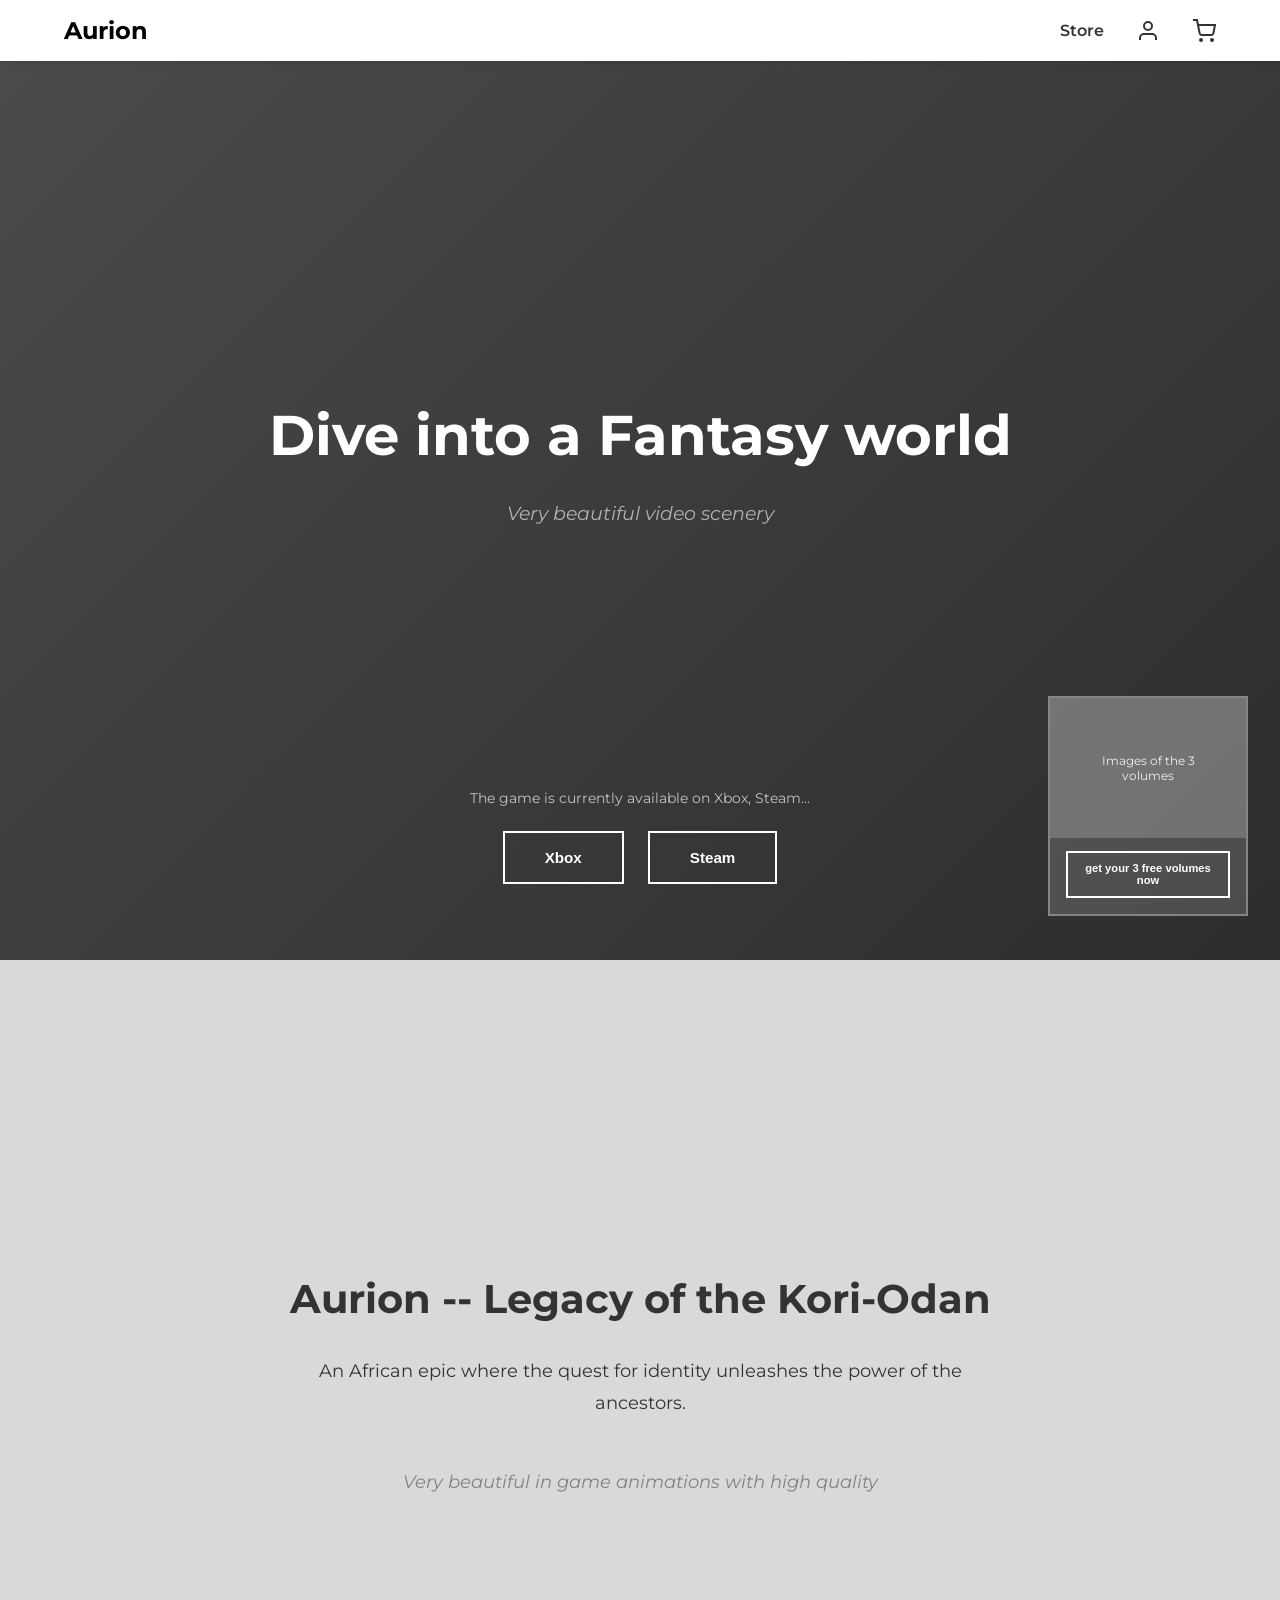
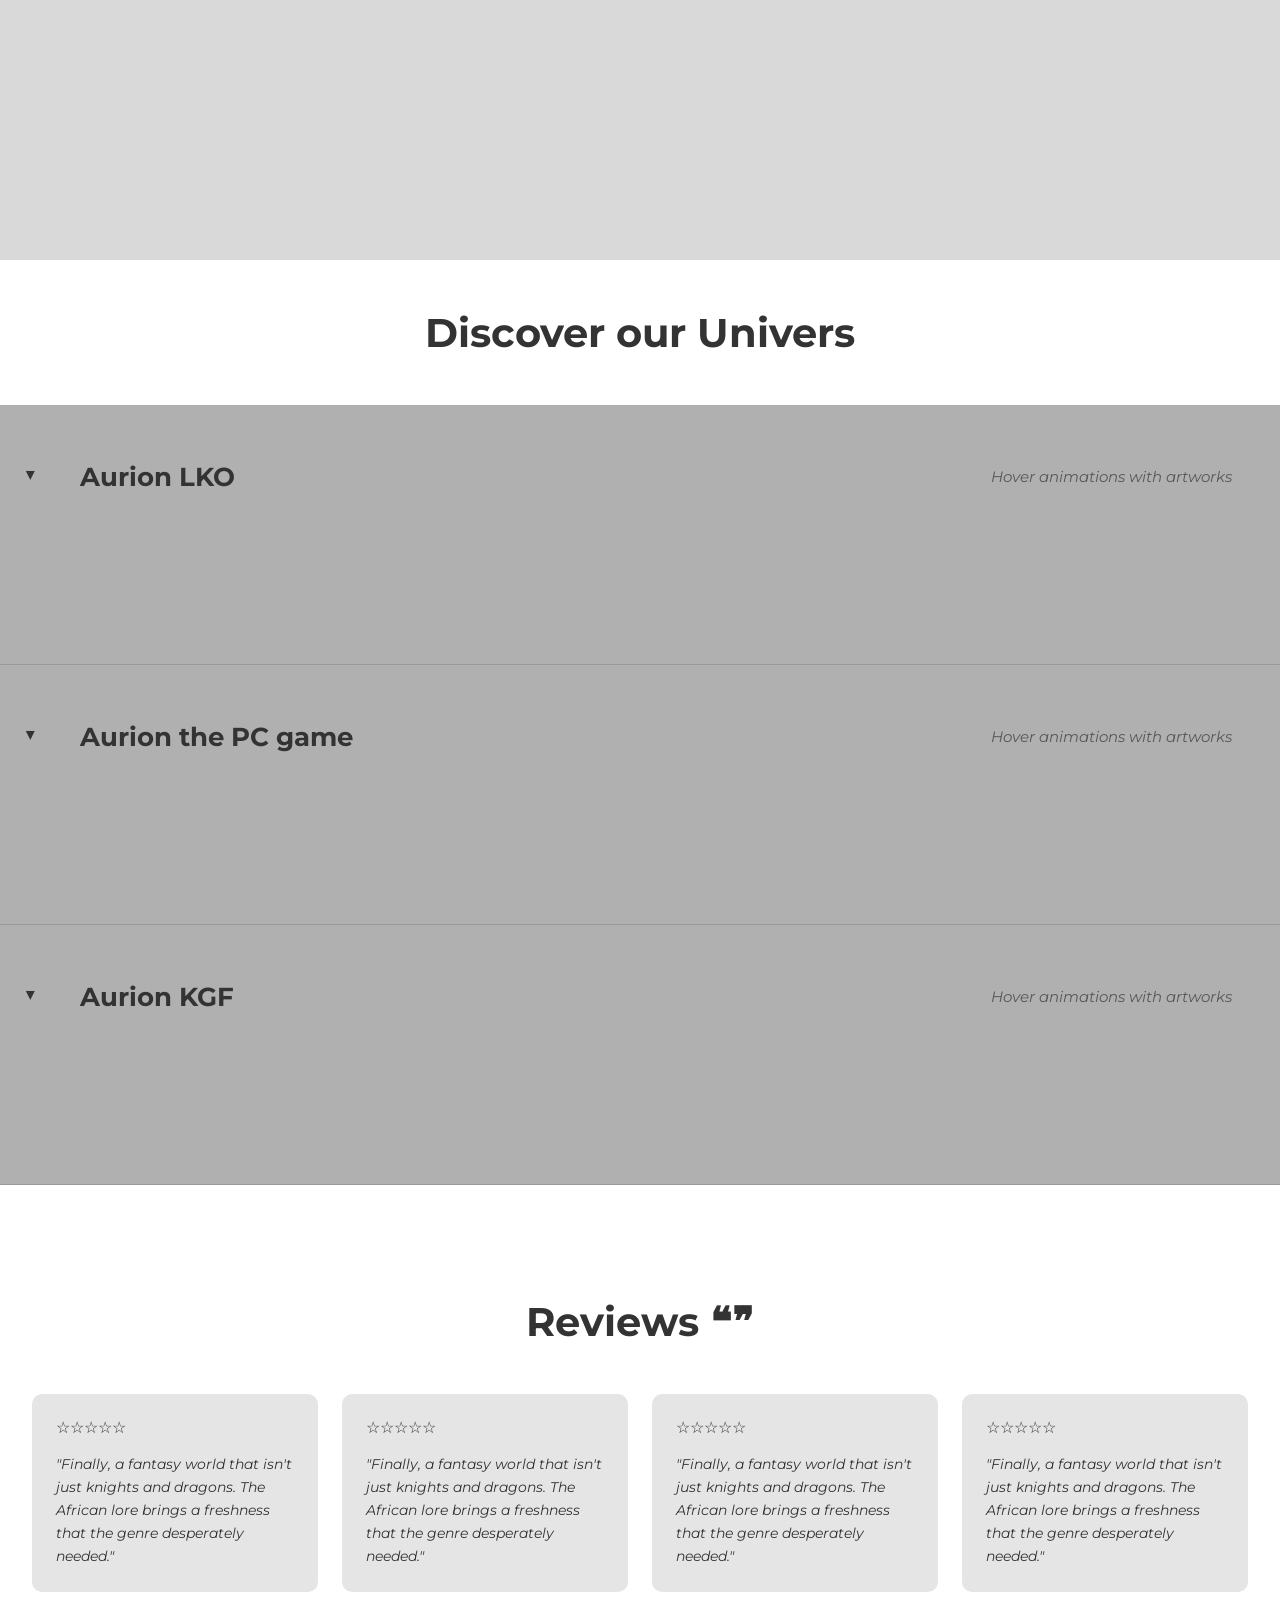
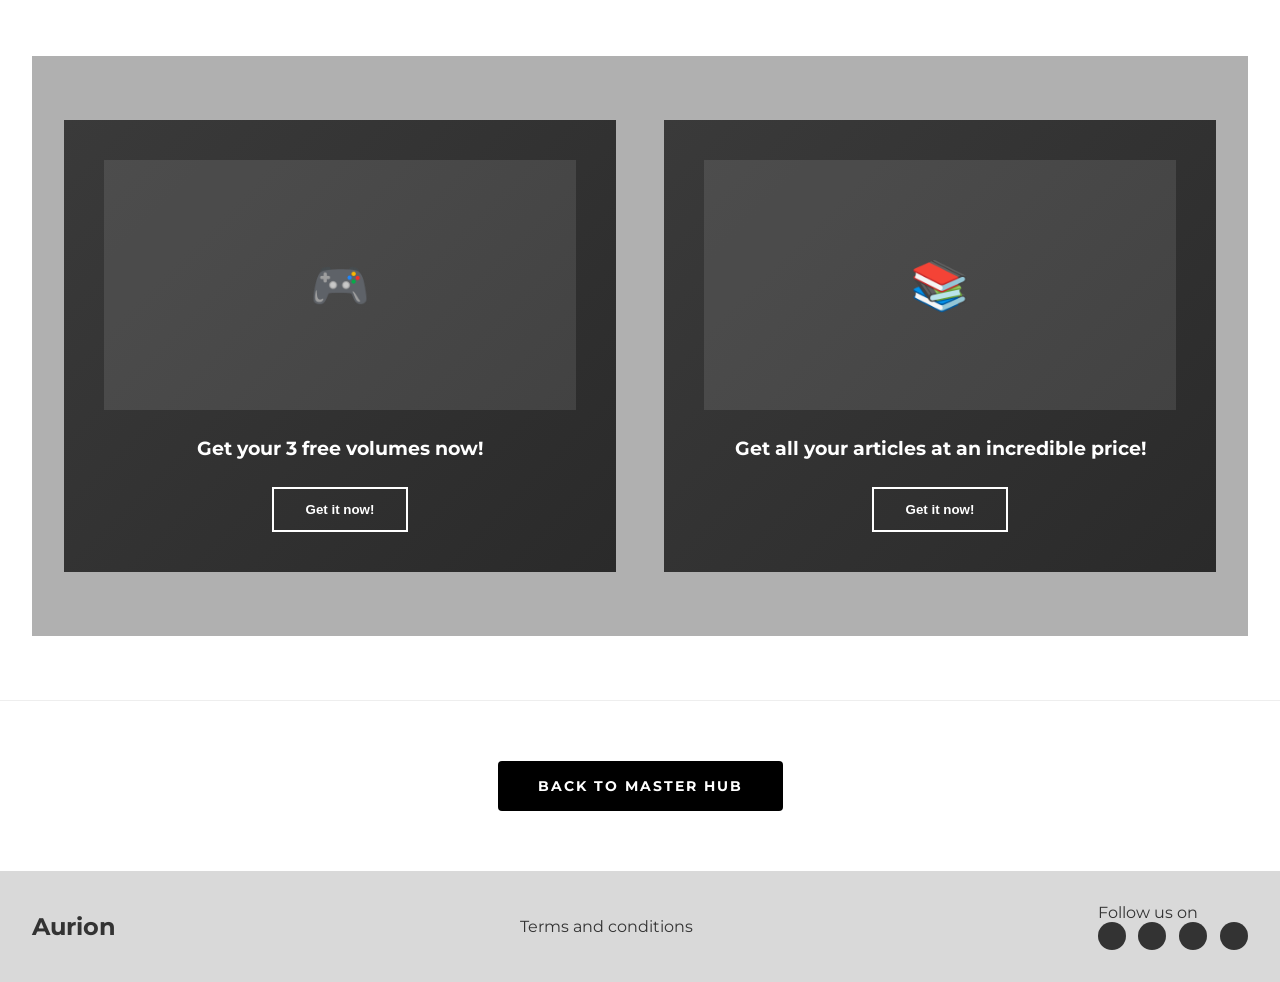
==== LandingPage_Aurionverse.html @ d0c834ea "i created the index pages and updated the other pages" ====
<!DOCTYPE html>
<html lang="en">

<head>
    <meta charset="UTF-8">
    <meta name="viewport" content="width=device-width, initial-scale=1.0">
    <title>Aurion - Legacy of the Kori-Odan</title>
    <link href="https://fonts.googleapis.com/css2?family=Montserrat:wght@400;600;700&display=swap" rel="stylesheet">
    <style>
        * {
            margin: 0;
            padding: 0;
            box-sizing: border-box;
        }

        body {
            font-family: 'Montserrat', sans-serif;
            color: #333;
            overflow-x: hidden;
        }

        .back-to-index-container {
            padding: 60px 0;
            text-align: center;
            background: #fff;
            border-top: 1px solid #eee;
        }

        .btn-index {
            display: inline-block;
            padding: 16px 40px;
            background: #000;
            color: white;
            text-decoration: none;
            font-weight: bold;
            text-transform: uppercase;
            letter-spacing: 2px;
            border-radius: 4px;
            transition: all 0.3s ease;
            font-size: 14px;
        }

        .btn-index:hover {
            background: #333;
            transform: translateY(-2px);
            box-shadow: 0 10px 20px rgba(0, 0, 0, 0.1);
        }

        /* Header/Navigation */
        header {
            background: white;
            padding: 1rem 2rem;
            box-shadow: 0 2px 4px rgba(0, 0, 0, 0.1);
            position: fixed;
            top: 0;
            left: 0;
            right: 0;
            z-index: 100;
        }

        nav {
            display: flex;
            justify-content: space-between;
            align-items: center;
            max-width: 100%;
        }

        .logo {
            padding-left: 2rem;
            font-size: 1.5rem;
            font-weight: 700;
            color: #000;
        }

        .nav-links {
            margin-left: auto;
            /* Pushes links and subsequent icons to the right */
            display: flex;
            gap: 3rem;
            align-items: center;
        }

        .nav-links a {
            text-decoration: none;
            color: #333;
            font-weight: 600;
        }

        .nav-icons {
            padding-right: 2rem;
            margin-left: 2rem;
            display: flex;
            gap: 2rem;
            align-items: center;
        }

        .icon {
            width: 24px;
            height: 24px;
            cursor: pointer;
        }

        .hamburger {
            display: none;
            flex-direction: column;
            gap: 4px;
            cursor: pointer;
        }

        .hamburger span {
            width: 25px;
            height: 3px;
            background: #000;
        }

        /* Full screen sections */
        section {
            min-height: 100vh;
            display: flex;
            flex-direction: column;
            justify-content: center;
            align-items: center;
        }

        /* Hero Section */
        .hero {
            background: linear-gradient(135deg, #4a4a4a 0%, #2d2d2d 100%);
            color: white;
            padding: 4rem 2rem 2rem;
            text-align: center;
            position: relative;
            margin-top: 60px;
        }

        .hero-content {
            max-width: 1400px;
            width: 100%;
            margin: 0 auto;
            position: relative;
            height: calc(100vh - 120px);
            display: flex;
            flex-direction: column;
            justify-content: space-between;
        }

        .hero-main {
            flex: 1;
            display: flex;
            flex-direction: column;
            justify-content: center;
            align-items: center;
            width: 100%;
        }

        .hero h1 {
            font-size: 3.5rem;
            margin-bottom: 2rem;
            font-weight: 700;
        }

        .hero-subtitle {
            font-style: italic;
            color: rgba(255, 255, 255, 0.6);
            font-size: 1.2rem;
        }

        .hero-bottom {
            width: 100%;
            position: relative;
            padding-bottom: 2rem;
        }

        .platform-section {
            text-align: center;
        }

        .platform-info {
            margin-bottom: 1.5rem;
            color: rgba(255, 255, 255, 0.7);
            font-size: 0.9rem;
        }

        .platform-buttons {
            display: flex;
            gap: 1.5rem;
            justify-content: center;
        }

        .btn {
            padding: 1rem 2.5rem;
            background: transparent;
            border: 2px solid white;
            color: white;
            font-weight: 600;
            cursor: pointer;
            transition: all 0.3s;
            font-size: 0.95rem;
        }

        .btn:hover {
            background: white;
            color: #333;
        }

        .hero-image-box {
            position: absolute;
            right: 0;
            bottom: 0;
            width: 200px;
            background: rgba(255, 255, 255, 0.15);
            border: 2px solid rgba(255, 255, 255, 0.3);
            text-align: center;
            overflow: hidden;
        }

        .hero-image-placeholder {
            width: 100%;
            height: 140px;
            background: rgba(255, 255, 255, 0.2);
            display: flex;
            align-items: center;
            justify-content: center;
            font-size: 0.75rem;
            color: rgba(255, 255, 255, 0.9);
            padding: 0.5rem;
        }

        .hero-image-box-content {
            padding: 0.8rem 1rem 1rem;
        }

        .hero-box-btn {
            padding: 0.6rem 0.8rem;
            background: transparent;
            border: 2px solid white;
            color: white;
            font-weight: 600;
            cursor: pointer;
            transition: all 0.3s;
            font-size: 0.7rem;
            width: 100%;
        }

        .hero-box-btn:hover {
            background: white;
            color: #333;
        }

        /* Game Description */
        .game-description {
            background: #d9d9d9;
            padding: 4rem 2rem;
            text-align: center;
        }

        .game-description h2 {
            font-size: 2.5rem;
            margin-bottom: 2rem;
            font-weight: 700;
        }

        .game-description p {
            max-width: 700px;
            margin: 0 auto 3rem;
            line-height: 1.8;
            font-size: 1.1rem;
        }

        .game-subtitle {
            font-style: italic;
            color: rgba(0, 0, 0, 0.4);
            font-size: 1.1rem;
        }

        /* Universe Section */
        .universe-section {
            background: white;
            padding: 3rem 0;
            width: 100%;
            min-height: 100vh;
            display: flex;
            flex-direction: column;
        }

        .universe-section h2 {
            font-size: 2.5rem;
            margin-bottom: 3rem;
            font-weight: 700;
            text-align: center;
        }

        .universe-cards {
            width: 100%;
            flex: 1;
            display: flex;
            flex-direction: column;
        }

        .universe-card {
            background: #b0b0b0;
            padding: 3.5rem 3rem;
            margin-bottom: 0;
            cursor: pointer;
            transition: all 0.5s ease;
            position: relative;
            display: flex;
            justify-content: space-between;
            align-items: center;
            border-bottom: 1px solid #999;
            overflow: hidden;
            flex: 1;
            min-height: calc((100vh - 120px) / 3);
        }

        .universe-card:hover {
            background: #8a8a8a;
            padding: 4rem 3rem;
            box-shadow: inset 0 0 50px rgba(0, 0, 0, 0.2);
        }

        .universe-card:hover .arrow {
            transform: rotate(180deg);
        }

        .universe-card:hover .universe-card-content {
            opacity: 1;
            max-height: 300px;
            margin-top: 1.5rem;
        }

        .universe-card h3 {
            font-size: 1.6rem;
            font-weight: 700;
            margin-left: 2rem;
            transition: all 0.3s;
        }

        .universe-card:hover h3 {
            transform: translateX(5px);
        }

        .universe-card p {
            color: rgba(0, 0, 0, 0.5);
            font-style: italic;
            font-size: 0.95rem;
        }

        .arrow {
            position: absolute;
            left: 1.5rem;
            font-size: 1.3rem;
            font-weight: bold;
            transition: transform 0.5s ease;
        }

        .universe-card-wrapper {
            width: 100%;
            display: flex;
            flex-direction: column;
            justify-content: center;
        }

        .universe-card-header {
            display: flex;
            justify-content: space-between;
            align-items: center;
        }

        .universe-card-content {
            opacity: 0;
            max-height: 0;
            overflow: hidden;
            transition: all 0.5s ease;
            padding: 0 2rem;
        }

        .universe-card-content p {
            color: rgba(0, 0, 0, 0.7);
            font-style: normal;
            line-height: 1.6;
            margin-top: 0.5rem;
        }

        /* Reviews Section */
        .reviews-section {
            background: white;
            padding: 4rem 2rem;
        }

        .reviews-section h2 {
            font-size: 2.5rem;
            margin-bottom: 3rem;
            font-weight: 700;
            text-align: center;
        }

        .reviews-section h2::after {
            content: ' ❝❞';
        }

        .reviews-container {
            display: grid;
            grid-template-columns: repeat(4, 1fr);
            gap: 1.5rem;
            max-width: 1400px;
            margin: 0 auto 4rem;
        }

        .review-card {
            background: #e5e5e5;
            padding: 1.5rem;
            text-align: left;
            border-radius: 10px;
        }

        .stars {
            color: #333;
            margin-bottom: 1rem;
            font-size: 1rem;
        }

        .review-card p {
            font-size: 0.9rem;
            line-height: 1.6;
            font-style: italic;
        }

        .carousel-dots {
            display: none;
            justify-content: center;
            gap: 0.5rem;
            margin-top: 1.5rem;
        }

        .dot {
            width: 10px;
            height: 10px;
            border-radius: 50%;
            background: #ccc;
            transition: background 0.3s;
            cursor: pointer;
        }

        .dot.active {
            background: #333;
        }

        /* Merchandise Section */
        .merchandise-section {
            background: #b0b0b0;
            padding: 4rem 2rem;
            width: 100%;
        }

        .merchandise-container {
            display: grid;
            grid-template-columns: 1fr 1fr;
            gap: 3rem;
            max-width: 1400px;
            margin: 0 auto;
        }

        .merch-card {
            background: linear-gradient(135deg, #3a3a3a 0%, #2a2a2a 100%);
            padding: 2.5rem;
            text-align: center;
            color: white;
        }

        .merch-image {
            width: 100%;
            height: 250px;
            background: rgba(255, 255, 255, 0.1);
            margin-bottom: 1.5rem;
            display: flex;
            align-items: center;
            justify-content: center;
        }

        .merch-card h3 {
            margin-bottom: 1.5rem;
            font-size: 1.2rem;
            line-height: 1.5;
        }

        .merch-btn {
            padding: 0.8rem 2rem;
            background: transparent;
            border: 2px solid white;
            color: white;
            font-weight: 600;
            cursor: pointer;
            transition: all 0.3s;
        }

        .merch-btn:hover {
            background: white;
            color: #333;
        }

        /* Footer */
        footer {
            background: #d9d9d9;
            padding: 2rem;
            display: flex;
            justify-content: space-between;
            align-items: center;
        }

        .footer-logo {
            font-size: 1.5rem;
            font-weight: 700;
        }

        .footer-links a {
            color: #333;
            text-decoration: none;
        }

        .social-icons {
            display: flex;
            gap: 0.8rem;
        }

        .social-icon {
            width: 28px;
            height: 28px;
            background: #333;
            border-radius: 50%;
        }

        /* Mobile Styles */
        @media (max-width: 768px) {
            .nav-links {
                display: none;
            }

            .nav-icons {
                display: none;
            }

            .hamburger {
                display: flex;
            }

            .hero {
                margin-top: 60px;
                min-height: 70vh;
                padding: 2rem 1rem 0;
                display: flex;
                flex-direction: column;
            }

            .hero-content {
                flex: 1;
                display: flex;
                flex-direction: column;
                justify-content: space-between;
                gap: 2rem;
            }

            .hero h1 {
                font-size: 2rem;
                margin-bottom: 1.5rem;
            }

            .hero-subtitle {
                font-size: 1rem;
            }

            .hero-bottom {
                padding-bottom: 1rem;
            }

            .platform-info {
                display: none;
            }

            .platform-buttons {
                display: none;
            }

            .hero-image-box {
                position: static;
                width: 100%;
                max-width: 280px;
                margin: 0 auto;
            }

            .hero-image-placeholder {
                height: 120px;
            }

            .game-description h2 {
                font-size: 1.8rem;
            }

            .game-description p {
                font-size: 1rem;
            }

            .universe-section {
                min-height: auto;
            }

            .universe-section h2 {
                font-size: 1.8rem;
            }

            .universe-cards {
                flex: none;
            }

            .universe-card {
                padding: 3rem 1rem 3rem 3rem;
                min-height: 150px;
                flex: none;
            }

            .universe-card h3 {
                font-size: 1.3rem;
                margin-left: 1rem;
            }

            .universe-card p {
                font-size: 0.85rem;
            }

            .universe-card-content {
                padding: 0 1rem;
            }

            /* CORRECTION: Reviews Section Mobile */
            .reviews-section {
                padding: 3rem 0;
                overflow: hidden;
                /* Empêche le débordement horizontal */
            }

            .reviews-section h2 {
                font-size: 1.8rem;
                padding: 0 1rem;
            }

            .reviews-container {
                display: flex;
                overflow-x: auto;
                scroll-snap-type: x mandatory;
                gap: 0;
                padding: 0 1rem;
                margin: 0 0 2rem 0;
                -webkit-overflow-scrolling: touch;
                scrollbar-width: none;
                scroll-behavior: smooth;
            }

            .reviews-container::-webkit-scrollbar {
                display: none;
            }

            .review-card {
                min-width: 100%;
                /* Pleine largeur du conteneur */
                max-width: 100%;
                flex-shrink: 0;
                scroll-snap-align: start;
                margin: 0;
                /* Pas de marge pour éviter le débordement */
                box-sizing: border-box;
            }

            .carousel-dots {
                display: flex;
                padding: 0 1rem;
            }

            .merchandise-section {
                padding: 2rem 1rem;
            }

            .merchandise-container {
                grid-template-columns: 1fr;
                gap: 1.5rem;
            }

            .merch-card {
                display: grid;
                grid-template-columns: 1fr 1fr;
                gap: 1.5rem;
                padding: 2rem 1.5rem;
                align-items: center;
            }

            .merch-card:first-child {
                order: 1;
            }

            .merch-card:last-child {
                order: 2;
            }

            .merch-card:first-child .merch-image {
                order: 1;
            }

            .merch-card:first-child .merch-content {
                order: 2;
            }

            .merch-card:last-child .merch-image {
                order: 2;
            }

            .merch-card:last-child .merch-content {
                order: 1;
            }

            .merch-image {
                height: 180px;
                margin-bottom: 0;
            }

            .merch-content {
                display: flex;
                flex-direction: column;
                justify-content: center;
                align-items: center;
                text-align: center;
            }

            .merch-card h3 {
                margin-bottom: 1rem;
                font-size: 1rem;
            }

            .merch-btn {
                padding: 0.7rem 1.2rem;
                font-size: 0.8rem;
            }

            footer {
                flex-direction: column;
                gap: 1.5rem;
                text-align: center;
            }

            .footer-links {
                order: 2;
            }

            .social-icons {
                order: 3;
            }
        }
    </style>
</head>

<body>
    <!-- Header -->
    <header>
        <nav>
            <div class="logo">
                <a href="index.html" style="text-decoration: none; color: inherit;">Aurion</a>
            </div>
            <div class="nav-links">
                <a href="bundleshop.html">Store</a>
            </div>
            <div class="nav-icons">
                <svg class="icon" viewBox="0 0 24 24" fill="none" stroke="currentColor" stroke-width="2">
                    <path d="M20 21v-2a4 4 0 0 0-4-4H8a4 4 0 0 0-4 4v2"></path>
                    <circle cx="12" cy="7" r="4"></circle>
                </svg>
                <svg class="icon" viewBox="0 0 24 24" fill="none" stroke="currentColor" stroke-width="2">
                    <circle cx="9" cy="21" r="1"></circle>
                    <circle cx="20" cy="21" r="1"></circle>
                    <path d="M1 1h4l2.68 13.39a2 2 0 0 0 2 1.61h9.72a2 2 0 0 0 2-1.61L23 6H6"></path>
                </svg>
            </div>
            <div class="hamburger">
                <span></span>
                <span></span>
                <span></span>
            </div>
        </nav>
    </header>

    <!-- Hero Section -->
    <section class="hero">
        <div class="hero-content">
            <div class="hero-main">
                <h1>Dive into a Fantasy world</h1>
                <p class="hero-subtitle">Very beautiful video scenery</p>
            </div>
            <div class="hero-bottom">
                <div class="platform-section">
                    <p class="platform-info">The game is currently available on Xbox, Steam...</p>
                    <div class="platform-buttons">
                        <button class="btn">Xbox</button>
                        <button class="btn">Steam</button>
                    </div>
                </div>
                <div class="hero-image-box">
                    <div class="hero-image-placeholder">
                        Images of the 3<br>volumes
                    </div>
                    <div class="hero-image-box-content">
                        <button class="hero-box-btn">get your 3 free volumes now</button>
                    </div>
                </div>
            </div>
        </div>
    </section>

    <!-- Game Description -->
    <section class="game-description">
        <h2>Aurion -- Legacy of the Kori-Odan</h2>
        <p>An African epic where the quest for identity unleashes the power of the ancestors.</p>
        <p class="game-subtitle">Very beautiful in game animations with high quality</p>
    </section>

    <!-- Universe Section -->
    <section class="universe-section">
        <h2>Discover our Univers</h2>
        <div class="universe-cards">
            <!-- Card 1 -->
            <a href="landing_AurionLKO.html" class="universe-card"
                style="text-decoration: none; color: inherit; display: block;">
                <span class="arrow">▼</span>
                <div class="universe-card-wrapper">
                    <div class="universe-card-header">
                        <h3>Aurion LKO</h3>
                        <p>Hover animations with artworks</p>
                    </div>
                    <div class="universe-card-content">
                        <p>Explore the Legacy of Kori-Odan with stunning visuals and immersive gameplay. Experience the
                            rich African mythology brought to life.</p>
                    </div>
                </div>
            </a>
            <!-- Card 2 -->
            <a href="jeupc.html" class="universe-card" style="text-decoration: none; color: inherit; display: block;">
                <span class="arrow">▼</span>
                <div class="universe-card-wrapper">
                    <div class="universe-card-header">
                        <h3>Aurion the PC game</h3>
                        <p>Hover animations with artworks</p>
                    </div>
                    <div class="universe-card-content">
                        <p>The complete PC gaming experience with enhanced graphics and fluid combat mechanics. Dive
                            into an epic adventure.</p>
                    </div>
                </div>
            </a>
            <!-- Card 3 -->
            <a href="landing_jeumobile.html" class="universe-card"
                style="text-decoration: none; color: inherit; display: block;">
                <span class="arrow">▼</span>
                <div class="universe-card-wrapper">
                    <div class="universe-card-header">
                        <h3>Aurion KGF</h3>
                        <p>Hover animations with artworks</p>
                    </div>
                    <div class="universe-card-content">
                        <p>Discover the Kori-Gan Federation chapter with new characters, locations, and incredible
                            storytelling.</p>
                    </div>
                </div>
            </a>
        </div>
    </section>

    <!-- Reviews Section -->
    <section class="reviews-section">
        <h2>Reviews</h2>
        <div class="reviews-container">
            <div class="review-card">
                <div class="stars">☆☆☆☆☆</div>
                <p>"Finally, a fantasy world that isn't just knights and dragons. The African lore brings a freshness
                    that the genre desperately needed."</p>
            </div>
            <div class="review-card">
                <div class="stars">☆☆☆☆☆</div>
                <p>"Finally, a fantasy world that isn't just knights and dragons. The African lore brings a freshness
                    that the genre desperately needed."</p>
            </div>
            <div class="review-card">
                <div class="stars">☆☆☆☆☆</div>
                <p>"Finally, a fantasy world that isn't just knights and dragons. The African lore brings a freshness
                    that the genre desperately needed."</p>
            </div>
            <div class="review-card">
                <div class="stars">☆☆☆☆☆</div>
                <p>"Finally, a fantasy world that isn't just knights and dragons. The African lore brings a freshness
                    that the genre desperately needed."</p>
            </div>
        </div>
        <div class="carousel-dots">
            <span class="dot active"></span>
            <span class="dot"></span>
            <span class="dot"></span>
            <span class="dot"></span>
        </div>

        <!-- Merchandise Section -->
        <div class="merchandise-section">
            <div class="merchandise-container">
                <div class="merch-card">
                    <div class="merch-image">
                        <span style="font-size: 3rem;">🎮</span>
                    </div>
                    <div class="merch-content">
                        <h3>Get your 3 free volumes now!</h3>
                        <button class="merch-btn">Get it now!</button>
                    </div>
                </div>
                <div class="merch-card">
                    <div class="merch-image">
                        <span style="font-size: 3rem;">📚</span>
                    </div>
                    <div class="merch-content">
                        <h3>Get all your articles at an incredible price!</h3>
                        <button class="merch-btn">Get it now!</button>
                    </div>
                </div>
            </div>
        </div>
    </section>

    <!-- Footer -->
    <!-- Back to Hub -->
    <div class="back-to-index-container">
        <a href="index.html" class="btn-index">Back to Master Hub</a>
    </div>

    <footer>
        <div class="footer-logo">Aurion</div>
        <div class="footer-links">
            <a href="#terms">Terms and conditions</a>
        </div>
        <div>
            <p class="text-gray-300">Follow us on</p>
            <div class="social-icons pt-10">

                <div class="social-icon"></div>
                <div class="social-icon"></div>
                <div class="social-icon"></div>
                <div class="social-icon"></div>
            </div>
        </div>
    </footer>

    <script>
        // Hamburger menu functionality
        document.querySelector('.hamburger').addEventListener('click', function () {
            this.classList.toggle('active');
        });

        // Auto-sliding carousel for mobile reviews
        const reviewsContainer = document.querySelector('.reviews-container');
        const dots = document.querySelectorAll('.dot');
        const reviewCards = document.querySelectorAll('.review-card');
        let currentSlide = 0;
        let autoSlideInterval;

        if (reviewsContainer && dots.length > 0 && reviewCards.length > 0) {
            // Only run on mobile
            function isMobile() {
                return window.innerWidth <= 768;
            }

            function goToSlide(index) {
                if (!isMobile()) return;

                const card = reviewCards[0];
                const cardWidth = card.offsetWidth;
                const scrollPosition = index * cardWidth;

                reviewsContainer.scrollTo({
                    left: scrollPosition,
                    behavior: 'smooth'
                });

                currentSlide = index;
                updateDots(index);
            }

            function updateDots(index) {
                dots.forEach((dot, i) => {
                    dot.classList.toggle('active', i === index);
                });
            }

            function nextSlide() {
                currentSlide = (currentSlide + 1) % reviewCards.length;
                goToSlide(currentSlide);
            }

            function startAutoSlide() {
                if (!isMobile()) return;
                stopAutoSlide();
                autoSlideInterval = setInterval(nextSlide, 3000);
            }

            function stopAutoSlide() {
                if (autoSlideInterval) {
                    clearInterval(autoSlideInterval);
                    autoSlideInterval = null;
                }
            }

            // Start auto-sliding on mobile
            if (isMobile()) {
                startAutoSlide();

                // Stop auto-slide when user touches/interacts
                reviewsContainer.addEventListener('touchstart', stopAutoSlide);
                reviewsContainer.addEventListener('mousedown', stopAutoSlide);

                // Restart auto-slide after user stops interacting
                reviewsContainer.addEventListener('touchend', () => {
                    setTimeout(startAutoSlide, 5000);
                });
                reviewsContainer.addEventListener('mouseup', () => {
                    setTimeout(startAutoSlide, 5000);
                });

                // Update dots on manual scroll
                let scrollTimeout;
                reviewsContainer.addEventListener('scroll', function () {
                    clearTimeout(scrollTimeout);
                    scrollTimeout = setTimeout(() => {
                        const scrollLeft = reviewsContainer.scrollLeft;
                        const card = reviewCards[0];
                        const cardWidth = card.offsetWidth;
                        const newIndex = Math.round(scrollLeft / cardWidth);

                        if (newIndex !== currentSlide && newIndex < reviewCards.length) {
                            currentSlide = newIndex;
                            updateDots(currentSlide);
                        }
                    }, 100);
                });

                // Dot click handlers
                dots.forEach((dot, index) => {
                    dot.addEventListener('click', function () {
                        stopAutoSlide();
                        goToSlide(index);
                        setTimeout(startAutoSlide, 5000);
                    });
                });
            }

            // Handle window resize
            let resizeTimeout;
            window.addEventListener('resize', () => {
                clearTimeout(resizeTimeout);
                resizeTimeout = setTimeout(() => {
                    stopAutoSlide();
                    if (isMobile()) {
                        currentSlide = 0;
                        goToSlide(0);
                        startAutoSlide();
                    }
                }, 250);
            });
        }
    </script>
</body>

</html>
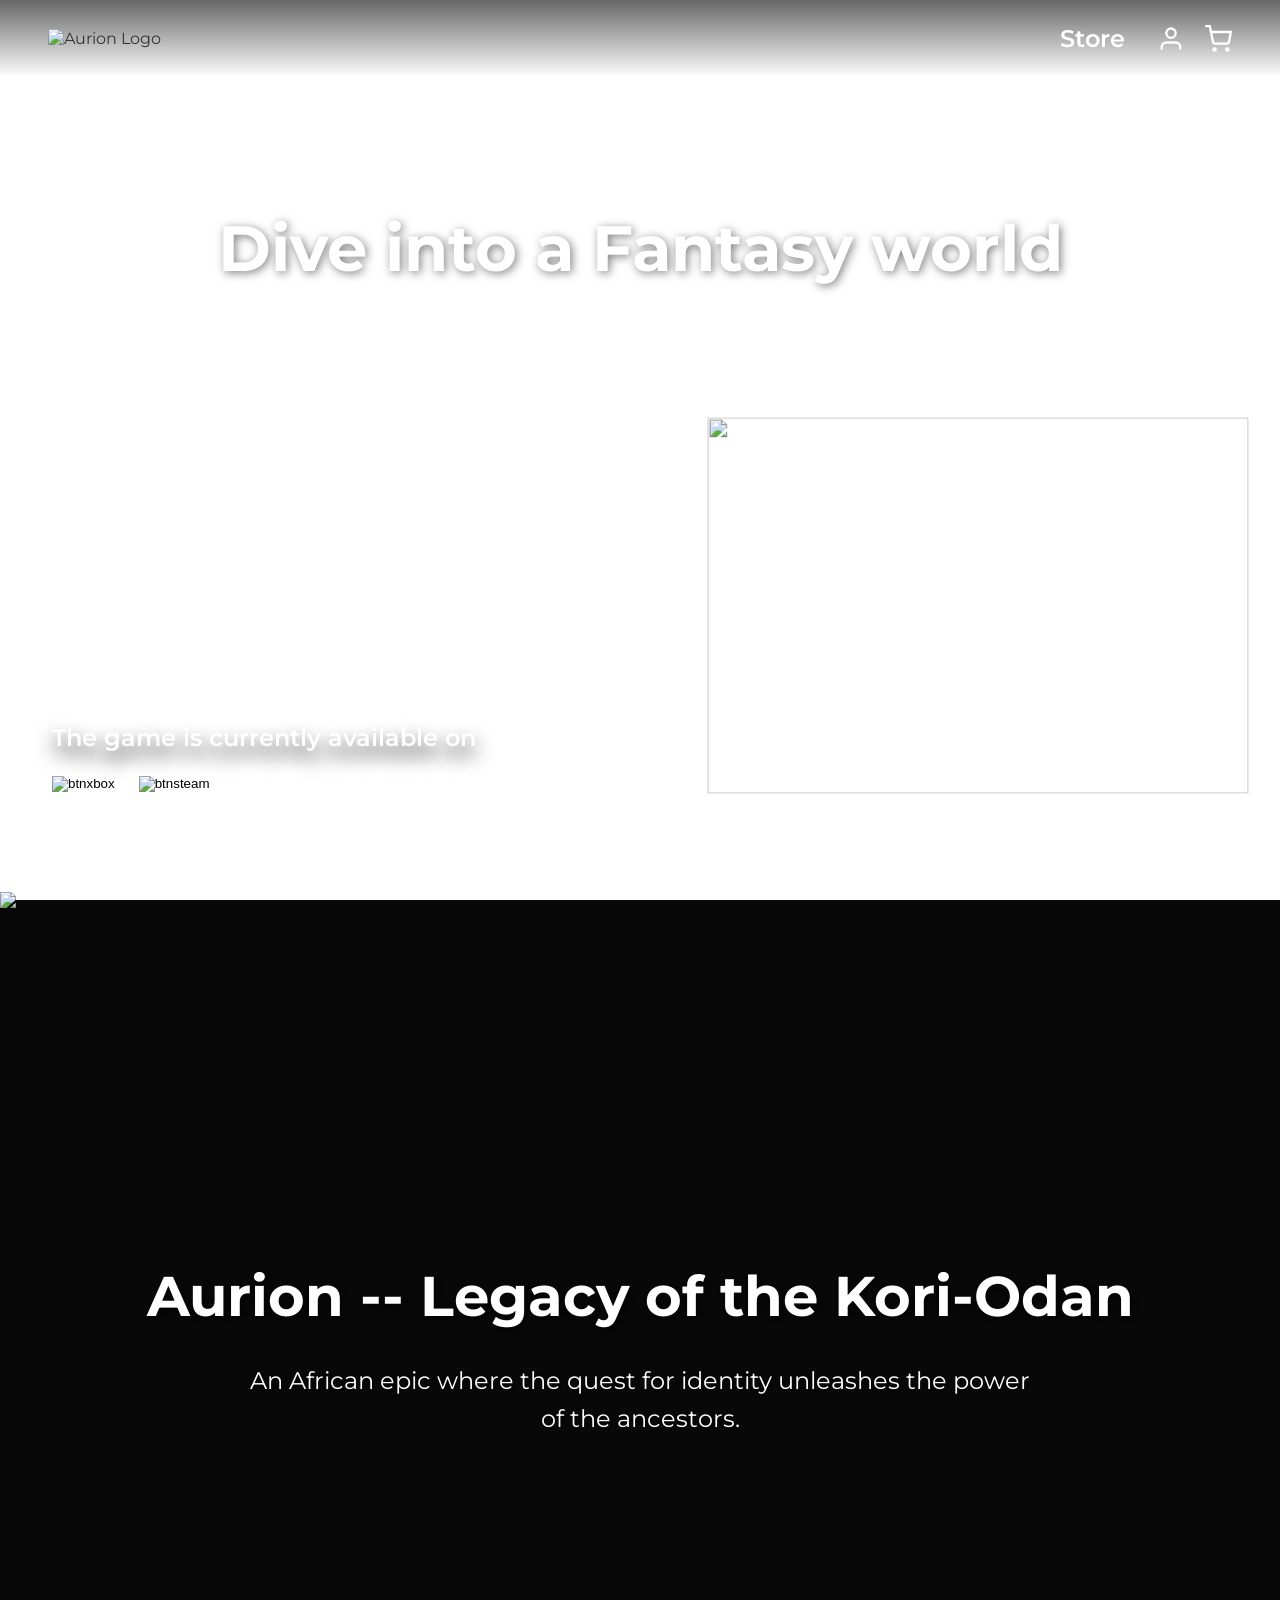
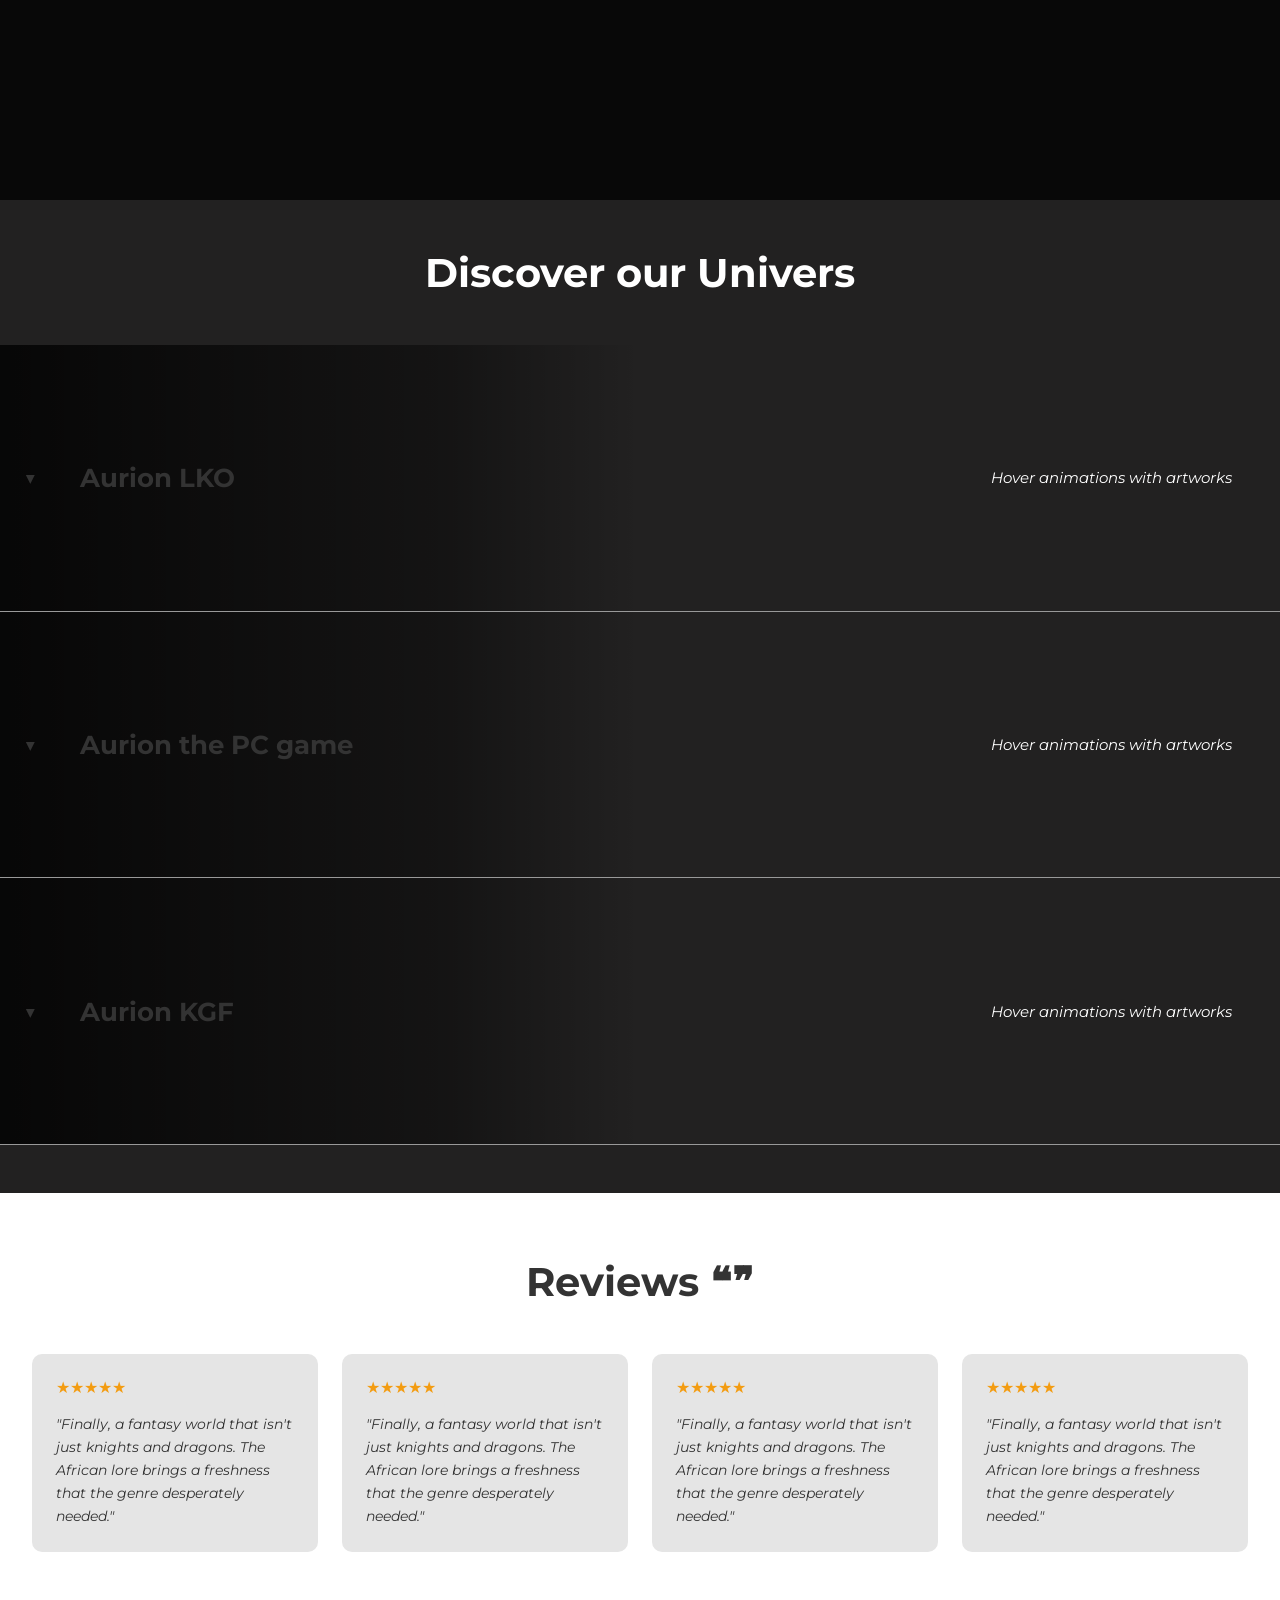
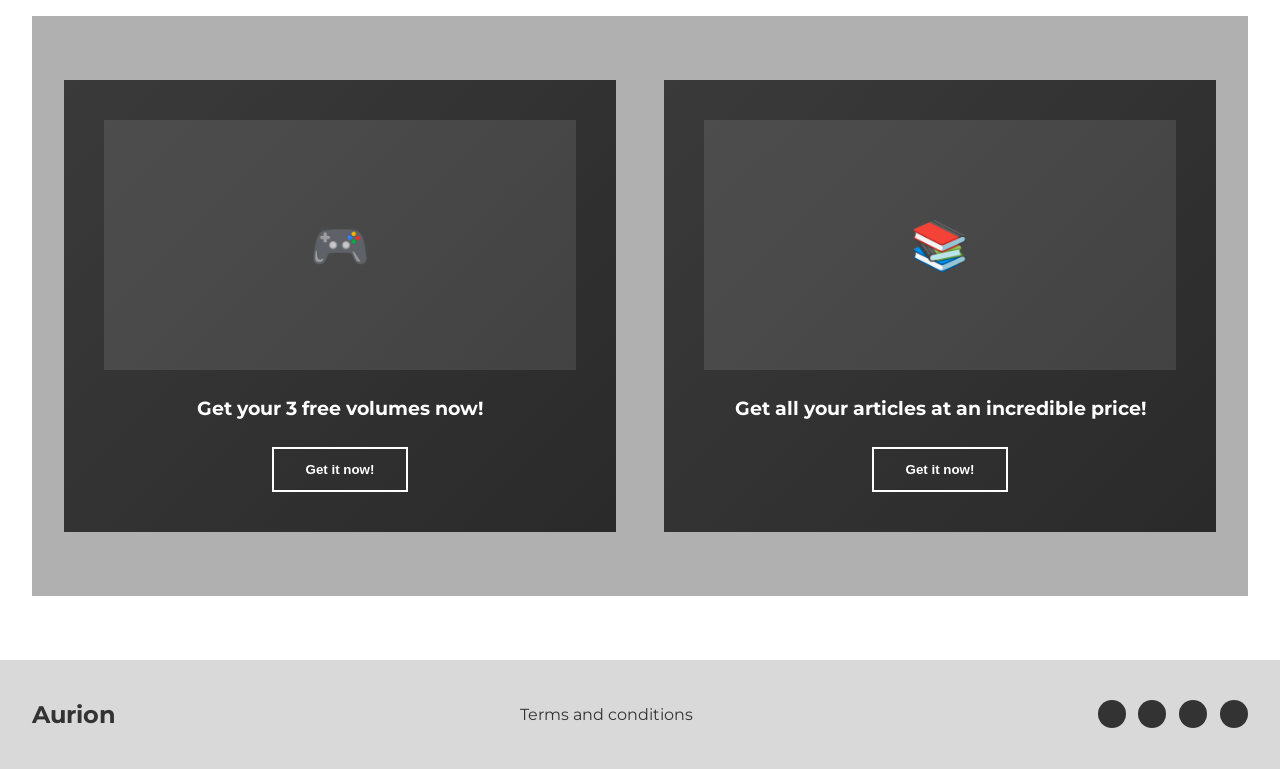
==== commit f9b20f87: "i modified the pc game page" ====
--- a/LandingPage_Aurionverse.html
+++ b/LandingPage_Aurionverse.html
@@ -19,98 +19,133 @@
             overflow-x: hidden;
         }
 
-        .back-to-index-container {
-            padding: 60px 0;
-            text-align: center;
-            background: #fff;
-            border-top: 1px solid #eee;
-        }
-
-        .btn-index {
-            display: inline-block;
-            padding: 16px 40px;
-            background: #000;
-            color: white;
-            text-decoration: none;
-            font-weight: bold;
-            text-transform: uppercase;
-            letter-spacing: 2px;
-            border-radius: 4px;
-            transition: all 0.3s ease;
-            font-size: 14px;
-        }
-
-        .btn-index:hover {
-            background: #333;
-            transform: translateY(-2px);
-            box-shadow: 0 10px 20px rgba(0, 0, 0, 0.1);
-        }
-
-        /* Header/Navigation */
+        /* Header/Navigation with Scroll Animation */
         header {
-            background: white;
-            padding: 1rem 2rem;
-            box-shadow: 0 2px 4px rgba(0, 0, 0, 0.1);
+            background: linear-gradient(to bottom, rgba(0, 0, 0, 0.6) 0%, rgba(0, 0, 0, 0) 100%);
+            backdrop-filter: none;
+            padding: 1.5rem 3rem;
             position: fixed;
             top: 0;
             left: 0;
             right: 0;
             z-index: 100;
+            transition: all 0.4s cubic-bezier(0.4, 0, 0.2, 1);
+            box-shadow: 0 0 0 rgba(0, 0, 0, 0);
+        }
+
+        header.scrolled {
+            padding: 0.8rem 3rem;
+            background: rgba(0, 0, 0, 0.85);
+            backdrop-filter: blur(12px);
+            box-shadow: 0 4px 20px rgba(0, 0, 0, 0.3);
+            border-bottom: 1px solid rgba(255, 255, 255, 0.1);
         }
 
         nav {
             display: flex;
             justify-content: space-between;
             align-items: center;
-            max-width: 100%;
+            max-width: 1800px;
+            margin: 0 auto;
+        }
+
+        .logo-container {
+            transition: all 0.4s cubic-bezier(0.4, 0, 0.2, 1);
+        }
+
+        header.scrolled .logo-container {
+            transform: scale(0.85);
         }
 
         .logo {
-            padding-left: 2rem;
-            font-size: 1.5rem;
-            font-weight: 700;
-            color: #000;
+            height: 80px;
+            transition: all 0.4s ease;
+        }
+
+        header.scrolled .logo {
+            height: 60px;
         }
 
         .nav-links {
             margin-left: auto;
-            /* Pushes links and subsequent icons to the right */
-            display: flex;
-            gap: 3rem;
-            align-items: center;
+            padding-right: 2rem;
+            display: flex;
+            gap: 2.5rem;
+            align-items: right;
         }
 
         .nav-links a {
             text-decoration: none;
-            color: #333;
+            color: white;
             font-weight: 600;
+            font-size: 1.5rem;
+            position: relative;
+            transition: all 0.3s ease;
+        }
+
+        header.scrolled .nav-links a {
+            color: #fff;
+        }
+
+        .nav-links a::after {
+            content: '';
+            position: absolute;
+            bottom: -5px;
+            left: 0;
+            width: 0;
+            height: 2px;
+            background: #f39c12;
+            transition: width 0.3s ease;
+        }
+
+        .nav-links a:hover::after {
+            width: 100%;
+        }
+
+        .nav-links a:hover {
+            color: #f39c12;
         }
 
         .nav-icons {
-            padding-right: 2rem;
-            margin-left: 2rem;
-            display: flex;
-            gap: 2rem;
+            display: flex;
+            gap: 1.2rem;
             align-items: center;
         }
 
         .icon {
-            width: 24px;
-            height: 24px;
+            width: 28px;
+            height: 28px;
             cursor: pointer;
+            transition: all 0.3s ease;
+            stroke: white;
+        }
+
+        header.scrolled .icon {
+            stroke: #fff;
+        }
+
+        .icon:hover {
+            transform: translateY(-2px);
+            stroke: #f39c12;
         }
 
         .hamburger {
             display: none;
             flex-direction: column;
-            gap: 4px;
+            gap: 5px;
             cursor: pointer;
         }
 
         .hamburger span {
-            width: 25px;
+            width: 28px;
             height: 3px;
-            background: #000;
+            background: white;
+            border-radius: 2px;
+            transition: all 0.3s ease;
+        }
+
+        header.scrolled .hamburger span {
+            background: #fff;
         }
 
         /* Full screen sections */
@@ -122,22 +157,47 @@
             align-items: center;
         }
 
-        /* Hero Section */
+        /* Hero Section with Video Background & Parallax */
         .hero {
-            background: linear-gradient(135deg, #4a4a4a 0%, #2d2d2d 100%);
             color: white;
-            padding: 4rem 2rem 2rem;
+            padding: 4rem 2rem 3rem;
             text-align: center;
             position: relative;
-            margin-top: 60px;
+            margin-top: 0;
+            overflow: hidden;
+            height: 100vh;
+            z-index: 10;
+        }
+
+        .hero-video-bg {
+            position: absolute;
+            top: 0;
+            left: 0;
+            width: 100%;
+            height: 120%;
+            object-fit: cover;
+            z-index: 0;
+            will-change: transform;
+        }
+
+        .hero-overlay {
+            position: absolute;
+            top: 0;
+            left: 0;
+            width: 100%;
+            height: 100%;
+            z-index: 1;
         }
 
         .hero-content {
-            max-width: 1400px;
+            max-width: 1800px;
             width: 100%;
             margin: 0 auto;
             position: relative;
-            height: calc(100vh - 120px);
+            z-index: 2;
+            padding-top: 100px;
+            padding-bottom: 20px;
+            height: 100%;
             display: flex;
             flex-direction: column;
             justify-content: space-between;
@@ -145,125 +205,238 @@
 
         .hero-main {
             flex: 1;
+            display: flex;
+            flex-direction: column;
+            justify-content: flex-start;
+            padding-top: 5vh;
+            align-items: center;
+            width: 100%;
+        }
+
+        .hero h1 {
+            font-size: 4rem;
+            margin-bottom: 2rem;
+            font-weight: 700;
+            text-shadow: 2px 2px 10px rgba(0, 0, 0, 0.5);
+            animation: fadeInUp 1s ease;
+        }
+
+        .hero-subtitle {
+            font-style: italic;
+            color: rgba(255, 255, 255, 0.9);
+            font-size: 1.3rem;
+            text-shadow: 1px 1px 5px rgba(0, 0, 0, 0.5);
+            animation: fadeInUp 1.2s ease;
+        }
+
+        @keyframes fadeInUp {
+            from {
+                opacity: 0;
+                transform: translateY(30px);
+            }
+
+            to {
+                opacity: 1;
+                transform: translateY(0);
+            }
+        }
+
+        .hero-bottom {
+            width: 100%;
+            padding-bottom: 20px;
+            position: relative;
+            display: flex;
+            justify-content: space-between;
+            align-items: flex-end;
+            height: auto;
+            min-height: 250px;
+        }
+
+        .platform-section {
+            text-align: left;
+            animation: fadeInUp 1.4s ease;
+            width: auto;
+            margin-bottom: 20px;
+            margin-left: 20px;
+        }
+
+        .platform-info {
+            margin-bottom: 1.5rem;
+            font-size: 1.5rem;
+            font-weight: 600;
+            text-shadow: 0 10px 20px rgba(0, 0, 0, 0.9);
+        }
+
+        .platform-buttons {
+            display: flex;
+            gap: 1.5rem;
+            justify-content: flex-start;
+        }
+
+        .platform-buttons button {
+            border: none;
+            background: none;
+            cursor: pointer;
+        }
+
+        .btn img {
+            width: 180px;
+            height: 60px;
+            cursor: pointer;
+            transition: all 0.3s ease;
+        }
+
+        .btn:hover {
+            transform: translateY(-5px);
+            box-shadow: 0 0 20px rgba(255, 255, 255, 0.8);
+        }
+
+        .hero-image-box {
+            width: 100%;
+            max-width: 500px;
+            text-align: center;
+            overflow: visible;
+            animation: fadeInRight 1.6s ease;
+            transform: scale(1.1);
+            display: flex;
+            flex-direction: column;
+            align-items: flex-end;
+            margin-right: 20px;
+        }
+
+        @keyframes fadeInRight {
+            from {
+                opacity: 0;
+                transform: translateX(50px);
+            }
+
+            to {
+                opacity: 1;
+                transform: translateX(0);
+            }
+        }
+
+        .hero-image-placeholder {
+            width: 100%;
+            height: 350px;
+            display: flex;
+            align-items: center;
+            justify-content: center;
+            padding: 0.25rem;
+        }
+
+        .hero-image-placeholder img {
+            width: 100%;
+            height: 100%;
+            object-fit: contain;
+        }
+
+        .hero-image-box-content {
+            padding: 0;
+            display: flex;
+            justify-content: center;
+            width: 100%;
+        }
+
+        .hero-box-btn {
+            padding: 0;
+            background: url('https://d1yei2z3i6k35z.cloudfront.net/1015683/6447d6dfdea17_banner_btn_bg2.gif') no-repeat center center;
+            background-size: 100% 100%;
+            color: white;
+            font-weight: 700;
+            cursor: pointer;
+            transition: all 0.3s ease;
+            font-size: 1.6rem;
+            width: 400px;
+            height: 110px;
+            text-transform: uppercase;
+            border: none;
+            margin-top: -80px;
+            position: relative;
+            z-index: 5;
+        }
+
+        /* Transition Separator */
+        .game-description-separator {
+            position: absolute;
+            top: 0;
+            left: 50%;
+            transform: translateX(-50%) translateY(-50%);
+            z-index: 100;
+            pointer-events: none;
+            line-height: 0;
+            width: 100%;
+            display: flex;
+            justify-content: center;
+        }
+
+        .game-description-separator img {
+            width: 100%;
+            min-width: 1200px;
+            height: auto;
+            display: block;
+            object-fit: cover;
+        }
+
+        /* Game Description */
+        .game-description {
+            position: relative;
+            padding: 12rem 2rem;
+            text-align: center;
+            overflow: visible;
+            color: white;
             display: flex;
             flex-direction: column;
             justify-content: center;
             align-items: center;
-            width: 100%;
-        }
-
-        .hero h1 {
+            background-color: #111;
+            z-index: 5;
+            margin-top: 0;
+        }
+
+        .description-video-bg {
+            position: absolute;
+            top: 0;
+            left: 50%;
+            transform: translateX(-50%) translateY(0);
+            min-width: 100%;
+            min-height: 140%;
+            object-fit: cover;
+            z-index: -2;
+            pointer-events: none;
+            will-change: transform;
+        }
+
+        .description-overlay {
+            position: absolute;
+            top: 0;
+            left: 0;
+            width: 100%;
+            height: 100%;
+            background: rgba(0, 0, 0, 0.5);
+            z-index: -1;
+        }
+
+        .game-description-content {
+            position: relative;
+            z-index: 1;
+            max-width: 1000px;
+            margin: 0 auto;
+        }
+
+        .game-description h2 {
             font-size: 3.5rem;
             margin-bottom: 2rem;
+            text-shadow: 2px 2px 10px rgba(0, 0, 0, 0.8);
             font-weight: 700;
         }
 
-        .hero-subtitle {
-            font-style: italic;
-            color: rgba(255, 255, 255, 0.6);
-            font-size: 1.2rem;
-        }
-
-        .hero-bottom {
-            width: 100%;
-            position: relative;
-            padding-bottom: 2rem;
-        }
-
-        .platform-section {
-            text-align: center;
-        }
-
-        .platform-info {
-            margin-bottom: 1.5rem;
-            color: rgba(255, 255, 255, 0.7);
-            font-size: 0.9rem;
-        }
-
-        .platform-buttons {
-            display: flex;
-            gap: 1.5rem;
-            justify-content: center;
-        }
-
-        .btn {
-            padding: 1rem 2.5rem;
-            background: transparent;
-            border: 2px solid white;
-            color: white;
-            font-weight: 600;
-            cursor: pointer;
-            transition: all 0.3s;
-            font-size: 0.95rem;
-        }
-
-        .btn:hover {
-            background: white;
-            color: #333;
-        }
-
-        .hero-image-box {
-            position: absolute;
-            right: 0;
-            bottom: 0;
-            width: 200px;
-            background: rgba(255, 255, 255, 0.15);
-            border: 2px solid rgba(255, 255, 255, 0.3);
-            text-align: center;
-            overflow: hidden;
-        }
-
-        .hero-image-placeholder {
-            width: 100%;
-            height: 140px;
-            background: rgba(255, 255, 255, 0.2);
-            display: flex;
-            align-items: center;
-            justify-content: center;
-            font-size: 0.75rem;
-            color: rgba(255, 255, 255, 0.9);
-            padding: 0.5rem;
-        }
-
-        .hero-image-box-content {
-            padding: 0.8rem 1rem 1rem;
-        }
-
-        .hero-box-btn {
-            padding: 0.6rem 0.8rem;
-            background: transparent;
-            border: 2px solid white;
-            color: white;
-            font-weight: 600;
-            cursor: pointer;
-            transition: all 0.3s;
-            font-size: 0.7rem;
-            width: 100%;
-        }
-
-        .hero-box-btn:hover {
-            background: white;
-            color: #333;
-        }
-
-        /* Game Description */
-        .game-description {
-            background: #d9d9d9;
-            padding: 4rem 2rem;
-            text-align: center;
-        }
-
-        .game-description h2 {
-            font-size: 2.5rem;
-            margin-bottom: 2rem;
-            font-weight: 700;
-        }
-
         .game-description p {
-            max-width: 700px;
-            margin: 0 auto 3rem;
-            line-height: 1.8;
-            font-size: 1.1rem;
+            font-size: 1.5rem;
+            line-height: 1.6;
+            text-shadow: 1px 1px 5px rgba(0, 0, 0, 0.8);
+            max-width: 800px;
+            margin: 0 auto;
         }
 
         .game-subtitle {
@@ -274,12 +447,17 @@
 
         /* Universe Section */
         .universe-section {
-            background: white;
+            background: rgb(34, 33, 33);
+            background-image: url('https://aurionthegame.com/img/background/bg-home.png');
             padding: 3rem 0;
             width: 100%;
             min-height: 100vh;
             display: flex;
             flex-direction: column;
+            position: relative;
+            z-index: 5;
+            overflow: hidden;
+            /* Clip card overflow */
         }
 
         .universe-section h2 {
@@ -287,6 +465,7 @@
             margin-bottom: 3rem;
             font-weight: 700;
             text-align: center;
+            color: white;
         }
 
         .universe-cards {
@@ -294,10 +473,13 @@
             flex: 1;
             display: flex;
             flex-direction: column;
+            overflow: hidden;
+            /* Clip scaled card overflow */
         }
 
         .universe-card {
-            background: #b0b0b0;
+            background-image: url('https://d1yei2z3i6k35z.cloudfront.net/1015683/6984f74c96123_fresqueAurion.jpg');
+            background-size: no-repeat center center/cover;
             padding: 3.5rem 3rem;
             margin-bottom: 0;
             cursor: pointer;
@@ -309,13 +491,57 @@
             border-bottom: 1px solid #999;
             overflow: hidden;
             flex: 1;
-            min-height: calc((100vh - 120px) / 3);
+            min-height: calc((100vh - 100px) / 3);
+        }
+
+        /* Gradient overlay for left side of cards */
+        .universe-card::before {
+            content: '';
+            position: absolute;
+            top: 0;
+            left: 0;
+            width: 50%;
+            height: 100%;
+            background: linear-gradient(to right, rgba(0, 0, 0, 0.8) 0%, rgba(0, 0, 0, 0.4) 70%, transparent 100%);
+            z-index: 3;
+            /* Above video but below text */
+            pointer-events: none;
+            overflow: hidden;
+            transition: all 0.5s ease;
+        }
+
+        /* Video background for cards */
+        .universe-card-video {
+            position: absolute;
+            top: 50%;
+            left: 50%;
+            transform: translate(-50%, -50%);
+            min-width: 100%;
+            min-height: 100%;
+            width: auto;
+            height: auto;
+            object-fit: cover;
+            opacity: 0;
+            z-index: 1;
+            /* Behind gradient and text */
+            transition: opacity 0.5s ease;
+        }
+
+        .universe-card:hover .universe-card-video {
+            opacity: 1;
         }
 
         .universe-card:hover {
             background: #8a8a8a;
             padding: 4rem 3rem;
             box-shadow: inset 0 0 50px rgba(0, 0, 0, 0.2);
+            transform: scale(1.40);
+            overflow: hidden;
+            height: 700px;
+        }
+
+        .universe-card:hover::before {
+            background: linear-gradient(to right, rgba(0, 0, 0, 0.9) 0%, rgba(0, 0, 0, 0.5) 70%, transparent 100%);
         }
 
         .universe-card:hover .arrow {
@@ -324,8 +550,9 @@
 
         .universe-card:hover .universe-card-content {
             opacity: 1;
-            max-height: 300px;
+            max-height: 500px;
             margin-top: 1.5rem;
+            overflow: hidden;
         }
 
         .universe-card h3 {
@@ -336,11 +563,11 @@
         }
 
         .universe-card:hover h3 {
-            transform: translateX(5px);
+            transform: translateX(15px);
         }
 
         .universe-card p {
-            color: rgba(0, 0, 0, 0.5);
+            color: rgb(255, 255, 255);
             font-style: italic;
             font-size: 0.95rem;
         }
@@ -351,6 +578,8 @@
             font-size: 1.3rem;
             font-weight: bold;
             transition: transform 0.5s ease;
+            z-index: 4;
+            /* Above gradient and video */
         }
 
         .universe-card-wrapper {
@@ -358,6 +587,9 @@
             display: flex;
             flex-direction: column;
             justify-content: center;
+            position: relative;
+            z-index: 4;
+            /* Above gradient and video */
         }
 
         .universe-card-header {
@@ -385,6 +617,8 @@
         .reviews-section {
             background: white;
             padding: 4rem 2rem;
+            position: relative;
+            z-index: 5;
         }
 
         .reviews-section h2 {
@@ -411,10 +645,16 @@
             padding: 1.5rem;
             text-align: left;
             border-radius: 10px;
+            transition: all 0.3s ease;
+        }
+
+        .review-card:hover {
+            transform: translateY(-5px);
+            box-shadow: 0 10px 25px rgba(0, 0, 0, 0.1);
         }
 
         .stars {
-            color: #333;
+            color: #f39c12;
             margin-bottom: 1rem;
             font-size: 1rem;
         }
@@ -437,12 +677,13 @@
             height: 10px;
             border-radius: 50%;
             background: #ccc;
-            transition: background 0.3s;
+            transition: all 0.3s;
             cursor: pointer;
         }
 
         .dot.active {
             background: #333;
+            transform: scale(1.2);
         }
 
         /* Merchandise Section */
@@ -465,6 +706,12 @@
             padding: 2.5rem;
             text-align: center;
             color: white;
+            transition: all 0.3s ease;
+        }
+
+        .merch-card:hover {
+            transform: translateY(-10px);
+            box-shadow: 0 15px 40px rgba(0, 0, 0, 0.4);
         }
 
         .merch-image {
@@ -475,6 +722,13 @@
             display: flex;
             align-items: center;
             justify-content: center;
+        }
+
+        .merch-content {
+            display: flex;
+            flex-direction: column;
+            justify-content: center;
+            align-items: center;
         }
 
         .merch-card h3 {
@@ -496,15 +750,18 @@
         .merch-btn:hover {
             background: white;
             color: #333;
+            transform: translateY(-2px);
         }
 
         /* Footer */
         footer {
             background: #d9d9d9;
-            padding: 2rem;
+            padding: 2.5rem 2rem;
             display: flex;
             justify-content: space-between;
             align-items: center;
+            position: relative;
+            z-index: 5;
         }
 
         .footer-logo {
@@ -515,6 +772,11 @@
         .footer-links a {
             color: #333;
             text-decoration: none;
+            transition: color 0.3s ease;
+        }
+
+        .footer-links a:hover {
+            color: #f39c12;
         }
 
         .social-icons {
@@ -527,14 +789,26 @@
             height: 28px;
             background: #333;
             border-radius: 50%;
+            transition: all 0.3s ease;
+            cursor: pointer;
+        }
+
+        .social-icon:hover {
+            background: #f39c12;
+            transform: translateY(-3px);
         }
 
         /* Mobile Styles */
         @media (max-width: 768px) {
-            .nav-links {
-                display: none;
-            }
-
+            header {
+                padding: 1rem 1.5rem;
+            }
+
+            header.scrolled {
+                padding: 0.7rem 1.5rem;
+            }
+
+            .nav-links,
             .nav-icons {
                 display: none;
             }
@@ -543,37 +817,52 @@
                 display: flex;
             }
 
+            .logo {
+                height: 40px;
+            }
+
+            header.scrolled .logo {
+                height: 35px;
+            }
+
             .hero {
-                margin-top: 60px;
-                min-height: 70vh;
-                padding: 2rem 1rem 0;
+                min-height: auto;
+                height: auto;
+                padding: 2rem 1rem 6rem 1rem;
+            }
+
+            .hero-content {
+                height: auto;
+                min-height: auto;
+                padding-top: 80px;
+            }
+
+            .hero h1 {
+                font-size: 2.2rem;
+                margin-bottom: 1.5rem;
+            }
+
+            .hero-subtitle {
+                font-size: 1rem;
+            }
+
+            .hero-bottom {
+                padding-bottom: 1rem;
                 display: flex;
                 flex-direction: column;
-            }
-
-            .hero-content {
-                flex: 1;
-                display: flex;
-                flex-direction: column;
-                justify-content: space-between;
-                gap: 2rem;
-            }
-
-            .hero h1 {
-                font-size: 2rem;
-                margin-bottom: 1.5rem;
-            }
-
-            .hero-subtitle {
-                font-size: 1rem;
-            }
-
-            .hero-bottom {
-                padding-bottom: 1rem;
-            }
-
-            .platform-info {
-                display: none;
+                justify-content: center;
+                align-items: center;
+                gap: 3rem;
+                min-height: auto;
+            }
+
+            .platform-section {
+                position: static;
+                text-align: center;
+                order: 2;
+                margin-bottom: 1rem;
+                margin-left: 0;
+                width: 100%;
             }
 
             .platform-buttons {
@@ -583,12 +872,54 @@
             .hero-image-box {
                 position: static;
                 width: 100%;
-                max-width: 280px;
+                max-width: 100%;
                 margin: 0 auto;
+                transform: scale(1);
+                order: 1;
+                display: flex;
+                flex-direction: column;
+                align-items: center;
+                margin-right: 0;
+            }
+
+            .hero-image-box img {
+                width: 100%;
+                height: auto;
+                max-height: 200px;
+                object-fit: contain;
             }
 
             .hero-image-placeholder {
-                height: 120px;
+                height: auto;
+                width: 100%;
+                max-width: 300px;
+            }
+
+            .hero-box-btn {
+                width: 100%;
+                max-width: 250px;
+                height: 70px;
+                font-size: 1.1rem;
+                background-size: 100% 100%;
+                margin-top: -30px;
+            }
+
+            .hero-image-box-content {
+                width: 100%;
+                display: flex;
+                justify-content: center;
+                align-items: flex-end;
+                bottom: 0;
+            }
+
+            .game-description-separator {
+                transform: translateY(-98%) translateX(-50%);
+                top: 5%;
+            }
+
+            .game-description-separator img {
+                min-width: 150%;
+                margin-left: 0;
             }
 
             .game-description h2 {
@@ -630,25 +961,16 @@
                 padding: 0 1rem;
             }
 
-            /* CORRECTION: Reviews Section Mobile */
             .reviews-section {
                 padding: 3rem 0;
-                overflow: hidden;
-                /* Empêche le débordement horizontal */
-            }
-
-            .reviews-section h2 {
-                font-size: 1.8rem;
-                padding: 0 1rem;
             }
 
             .reviews-container {
                 display: flex;
-                overflow-x: auto;
+                overflow-x: scroll;
                 scroll-snap-type: x mandatory;
-                gap: 0;
-                padding: 0 1rem;
-                margin: 0 0 2rem 0;
+                gap: 1rem;
+                padding: 0 1rem 1rem;
                 -webkit-overflow-scrolling: touch;
                 scrollbar-width: none;
                 scroll-behavior: smooth;
@@ -659,18 +981,18 @@
             }
 
             .review-card {
-                min-width: 100%;
-                /* Pleine largeur du conteneur */
-                max-width: 100%;
+                min-width: calc(100% - 2rem);
+                max-width: calc(100% - 2rem);
                 flex-shrink: 0;
                 scroll-snap-align: start;
-                margin: 0;
-                /* Pas de marge pour éviter le débordement */
-                box-sizing: border-box;
             }
 
             .carousel-dots {
                 display: flex;
+            }
+
+            .reviews-section h2 {
+                font-size: 1.8rem;
                 padding: 0 1rem;
             }
 
@@ -720,14 +1042,6 @@
                 margin-bottom: 0;
             }
 
-            .merch-content {
-                display: flex;
-                flex-direction: column;
-                justify-content: center;
-                align-items: center;
-                text-align: center;
-            }
-
             .merch-card h3 {
                 margin-bottom: 1rem;
                 font-size: 1rem;
@@ -757,13 +1071,14 @@
 
 <body>
     <!-- Header -->
-    <header>
+    <header id="header">
         <nav>
-            <div class="logo">
-                <a href="index.html" style="text-decoration: none; color: inherit;">Aurion</a>
+            <div class="logo-container">
+                <img src="https://d1yei2z3i6k35z.cloudfront.net/1015683/6442575d8baa5_logo_kiroo.png" alt="Aurion Logo"
+                    class="logo">
             </div>
             <div class="nav-links">
-                <a href="bundleshop.html">Store</a>
+                <a href="#store">Store</a>
             </div>
             <div class="nav-icons">
                 <svg class="icon" viewBox="0 0 24 24" fill="none" stroke="currentColor" stroke-width="2">
@@ -786,45 +1101,68 @@
 
     <!-- Hero Section -->
     <section class="hero">
+        <video class="hero-video-bg" id="hero-video" autoplay muted loop playsinline>
+            <source src="https://d1yei2z3i6k35z.cloudfront.net/1015683/644b9a4819477_aurionverse_banner_video.mp4"
+                type="video/mp4">
+        </video>
+        <div class="hero-overlay"></div>
         <div class="hero-content">
             <div class="hero-main">
                 <h1>Dive into a Fantasy world</h1>
-                <p class="hero-subtitle">Very beautiful video scenery</p>
             </div>
             <div class="hero-bottom">
+
                 <div class="platform-section">
-                    <p class="platform-info">The game is currently available on Xbox, Steam...</p>
+                    <p class="platform-info">The game is currently available on</p>
                     <div class="platform-buttons">
-                        <button class="btn">Xbox</button>
-                        <button class="btn">Steam</button>
+                        <button class="btn"><img
+                                src="https://d1yei2z3i6k35z.cloudfront.net/1015683/69849f7560838_btnxbox1.png"
+                                alt="btnxbox"></button>
+                        <button class="btn"><img
+                                src="https://d1yei2z3i6k35z.cloudfront.net/1015683/69849f7aa34b1_btnsteam1.png"
+                                alt="btnsteam"></button>
                     </div>
                 </div>
+
                 <div class="hero-image-box">
                     <div class="hero-image-placeholder">
-                        Images of the 3<br>volumes
+                        <img src="https://d1yei2z3i6k35z.cloudfront.net/1015683/6447b6b7c9ca6_Tomepack1.png" alt="">
                     </div>
                     <div class="hero-image-box-content">
-                        <button class="hero-box-btn">get your 3 free volumes now</button>
+                        <button class="hero-box-btn">get 3 free volumes!</button>
                     </div>
                 </div>
+
             </div>
         </div>
     </section>
 
-    <!-- Game Description -->
-    <section class="game-description">
-        <h2>Aurion -- Legacy of the Kori-Odan</h2>
-        <p>An African epic where the quest for identity unleashes the power of the ancestors.</p>
-        <p class="game-subtitle">Very beautiful in game animations with high quality</p>
+    <!-- Game Description with Transition Separator -->
+    <section class="game-description" id="parallax-section">
+        <div class="game-description-separator">
+            <img src="https://d1yei2z3i6k35z.cloudfront.net/1015683/64427ac8b2b69_banner_fresque.png"
+                alt="Transition Fresque">
+        </div>
+
+        <video class="description-video-bg" id="parallax-video" autoplay muted loop playsinline>
+            <source src="https://d1yei2z3i6k35z.cloudfront.net/1015683/6447f9426539e_scope2_web.mp4" type="video/mp4">
+        </video>
+        <div class="description-overlay"></div>
+        <div class="game-description-content">
+            <h2>Aurion -- Legacy of the Kori-Odan</h2>
+            <p>An African epic where the quest for identity unleashes the power of the ancestors.</p>
+        </div>
     </section>
 
     <!-- Universe Section -->
     <section class="universe-section">
         <h2>Discover our Univers</h2>
         <div class="universe-cards">
-            <!-- Card 1 -->
-            <a href="landing_AurionLKO.html" class="universe-card"
-                style="text-decoration: none; color: inherit; display: block;">
+            <div class="universe-card">
+                <video class="universe-card-video" muted loop playsinline>
+                    <source src="https://d1yei2z3i6k35z.cloudfront.net/1015683/6447baf291b45_square_video.mp4"
+                        type="video/mp4">
+                </video>
                 <span class="arrow">▼</span>
                 <div class="universe-card-wrapper">
                     <div class="universe-card-header">
@@ -836,9 +1174,12 @@
                             rich African mythology brought to life.</p>
                     </div>
                 </div>
-            </a>
-            <!-- Card 2 -->
-            <a href="jeupc.html" class="universe-card" style="text-decoration: none; color: inherit; display: block;">
+            </div>
+            <div class="universe-card">
+                <video class="universe-card-video" muted loop playsinline>
+                    <source src="https://d1yei2z3i6k35z.cloudfront.net/1015683/6447f9426539e_scope2_web.mp4"
+                        type="video/mp4">
+                </video>
                 <span class="arrow">▼</span>
                 <div class="universe-card-wrapper">
                     <div class="universe-card-header">
@@ -850,10 +1191,12 @@
                             into an epic adventure.</p>
                     </div>
                 </div>
-            </a>
-            <!-- Card 3 -->
-            <a href="landing_jeumobile.html" class="universe-card"
-                style="text-decoration: none; color: inherit; display: block;">
+            </div>
+            <div class="universe-card">
+                <video class="universe-card-video" muted loop playsinline>
+                    <source src="https://d1yei2z3i6k35z.cloudfront.net/1015683/6447f9426539e_scope2_web.mp4"
+                        type="video/mp4">
+                </video>
                 <span class="arrow">▼</span>
                 <div class="universe-card-wrapper">
                     <div class="universe-card-header">
@@ -865,7 +1208,7 @@
                             storytelling.</p>
                     </div>
                 </div>
-            </a>
+            </div>
         </div>
     </section>
 
@@ -874,22 +1217,22 @@
         <h2>Reviews</h2>
         <div class="reviews-container">
             <div class="review-card">
-                <div class="stars">☆☆☆☆☆</div>
+                <div class="stars">★★★★★</div>
                 <p>"Finally, a fantasy world that isn't just knights and dragons. The African lore brings a freshness
                     that the genre desperately needed."</p>
             </div>
             <div class="review-card">
-                <div class="stars">☆☆☆☆☆</div>
+                <div class="stars">★★★★★</div>
                 <p>"Finally, a fantasy world that isn't just knights and dragons. The African lore brings a freshness
                     that the genre desperately needed."</p>
             </div>
             <div class="review-card">
-                <div class="stars">☆☆☆☆☆</div>
+                <div class="stars">★★★★★</div>
                 <p>"Finally, a fantasy world that isn't just knights and dragons. The African lore brings a freshness
                     that the genre desperately needed."</p>
             </div>
             <div class="review-card">
-                <div class="stars">☆☆☆☆☆</div>
+                <div class="stars">★★★★★</div>
                 <p>"Finally, a fantasy world that isn't just knights and dragons. The African lore brings a freshness
                     that the genre desperately needed."</p>
             </div>
@@ -927,29 +1270,64 @@
     </section>
 
     <!-- Footer -->
-    <!-- Back to Hub -->
-    <div class="back-to-index-container">
-        <a href="index.html" class="btn-index">Back to Master Hub</a>
-    </div>
-
     <footer>
         <div class="footer-logo">Aurion</div>
         <div class="footer-links">
             <a href="#terms">Terms and conditions</a>
         </div>
-        <div>
-            <p class="text-gray-300">Follow us on</p>
-            <div class="social-icons pt-10">
-
-                <div class="social-icon"></div>
-                <div class="social-icon"></div>
-                <div class="social-icon"></div>
-                <div class="social-icon"></div>
-            </div>
+        <div class="social-icons">
+            <div class="social-icon"></div>
+            <div class="social-icon"></div>
+            <div class="social-icon"></div>
+            <div class="social-icon"></div>
         </div>
     </footer>
 
     <script>
+        // Sticky Navigation with Custom Scroll Animation
+        const header = document.getElementById('header');
+
+        window.addEventListener('scroll', () => {
+            if (window.scrollY > 100) {
+                header.classList.add('scrolled');
+            } else {
+                header.classList.remove('scrolled');
+            }
+
+            // Parallax Effect for Hero Video (Desktop only)
+            const heroVideo = document.getElementById('hero-video');
+            const scrollPosition = window.scrollY;
+            const heroSection = document.querySelector('.hero');
+
+            if (window.innerWidth > 768 && heroVideo && heroSection) {
+                const heroRect = heroSection.getBoundingClientRect();
+                const heroBottom = heroRect.bottom;
+
+                // Only apply parallax when hero is in view
+                if (heroBottom > 0) {
+                    // Move video at half speed of scroll for depth effect
+                    heroVideo.style.transform = `translateY(${scrollPosition * 0.5}px)`;
+                }
+            }
+
+            // Parallax Effect for Game Description
+            const video = document.getElementById('parallax-video');
+            const section = document.getElementById('parallax-section');
+            if (video && section) {
+                const rect = section.getBoundingClientRect();
+                const windowHeight = window.innerHeight;
+
+                if (rect.top < windowHeight && rect.bottom > 0) {
+                    const distance = windowHeight - rect.top;
+                    const totalHeight = windowHeight + rect.height;
+                    const percentage = distance / totalHeight;
+
+                    const move = (percentage * 20) - 10;
+                    video.style.transform = `translateX(-50%) translateY(${move}%)`;
+                }
+            }
+        });
+
         // Hamburger menu functionality
         document.querySelector('.hamburger').addEventListener('click', function () {
             this.classList.toggle('active');
@@ -963,7 +1341,6 @@
         let autoSlideInterval;
 
         if (reviewsContainer && dots.length > 0 && reviewCards.length > 0) {
-            // Only run on mobile
             function isMobile() {
                 return window.innerWidth <= 768;
             }
@@ -971,9 +1348,8 @@
             function goToSlide(index) {
                 if (!isMobile()) return;
 
-                const card = reviewCards[0];
-                const cardWidth = card.offsetWidth;
-                const scrollPosition = index * cardWidth;
+                const containerWidth = reviewsContainer.offsetWidth;
+                const scrollPosition = index * containerWidth;
 
                 reviewsContainer.scrollTo({
                     left: scrollPosition,
@@ -1008,15 +1384,12 @@
                 }
             }
 
-            // Start auto-sliding on mobile
             if (isMobile()) {
                 startAutoSlide();
 
-                // Stop auto-slide when user touches/interacts
                 reviewsContainer.addEventListener('touchstart', stopAutoSlide);
                 reviewsContainer.addEventListener('mousedown', stopAutoSlide);
 
-                // Restart auto-slide after user stops interacting
                 reviewsContainer.addEventListener('touchend', () => {
                     setTimeout(startAutoSlide, 5000);
                 });
@@ -1024,15 +1397,13 @@
                     setTimeout(startAutoSlide, 5000);
                 });
 
-                // Update dots on manual scroll
                 let scrollTimeout;
                 reviewsContainer.addEventListener('scroll', function () {
                     clearTimeout(scrollTimeout);
                     scrollTimeout = setTimeout(() => {
                         const scrollLeft = reviewsContainer.scrollLeft;
-                        const card = reviewCards[0];
-                        const cardWidth = card.offsetWidth;
-                        const newIndex = Math.round(scrollLeft / cardWidth);
+                        const containerWidth = reviewsContainer.offsetWidth;
+                        const newIndex = Math.round(scrollLeft / containerWidth);
 
                         if (newIndex !== currentSlide && newIndex < reviewCards.length) {
                             currentSlide = newIndex;
@@ -1041,7 +1412,6 @@
                     }, 100);
                 });
 
-                // Dot click handlers
                 dots.forEach((dot, index) => {
                     dot.addEventListener('click', function () {
                         stopAutoSlide();
@@ -1051,7 +1421,6 @@
                 });
             }
 
-            // Handle window resize
             let resizeTimeout;
             window.addEventListener('resize', () => {
                 clearTimeout(resizeTimeout);
@@ -1065,6 +1434,23 @@
                 }, 250);
             });
         }
+
+        // Universe card video hover control
+        const universeCards = document.querySelectorAll('.universe-card');
+        universeCards.forEach(card => {
+            const video = card.querySelector('.universe-card-video');
+
+            if (video) {
+                card.addEventListener('mouseenter', () => {
+                    video.play().catch(err => console.log('Video play failed:', err));
+                });
+
+                card.addEventListener('mouseleave', () => {
+                    video.pause();
+                    video.currentTime = 0; // Reset to start
+                });
+            }
+        });
     </script>
 </body>
 
